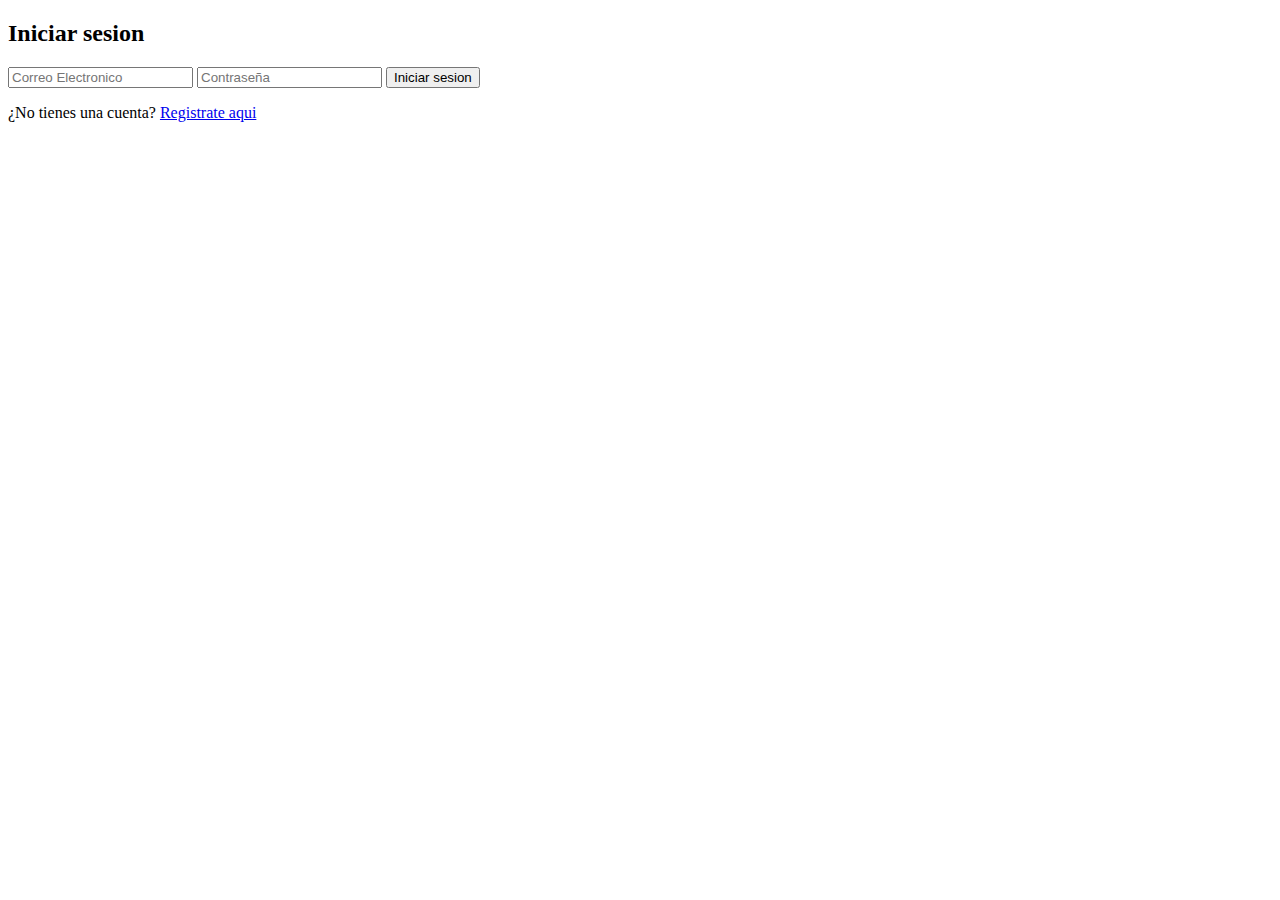
==== login.html @ 22e382c0 "Septima commit" ====
<!DOCTYPE html>
<html lang="es">
<head>
    <meta charset="UTF-8">
    <meta name="viewport" content="width=device-width, initial-scale=1.0">
    <title>Inicio de sesion</title>
    <link rel="stylesheet" href="login.css">
</head>
<body>
    <div class="login-container">
        <form id="loginForm">
            <h2>Iniciar sesion</h2>
            <input type="email" id="login-email" placeholder="Correo Electronico" required>
            <input type="Contraseña" id="login-contraseña" placeholder="Contraseña" required>
            <button type="submit">Iniciar sesion</button>
        </form>
           <p> ¿No tienes una cuenta? <a href="registro.html">Registrate aqui</a></p>
    </div>

    <script src="login.js"></script>   
</body>
</html>
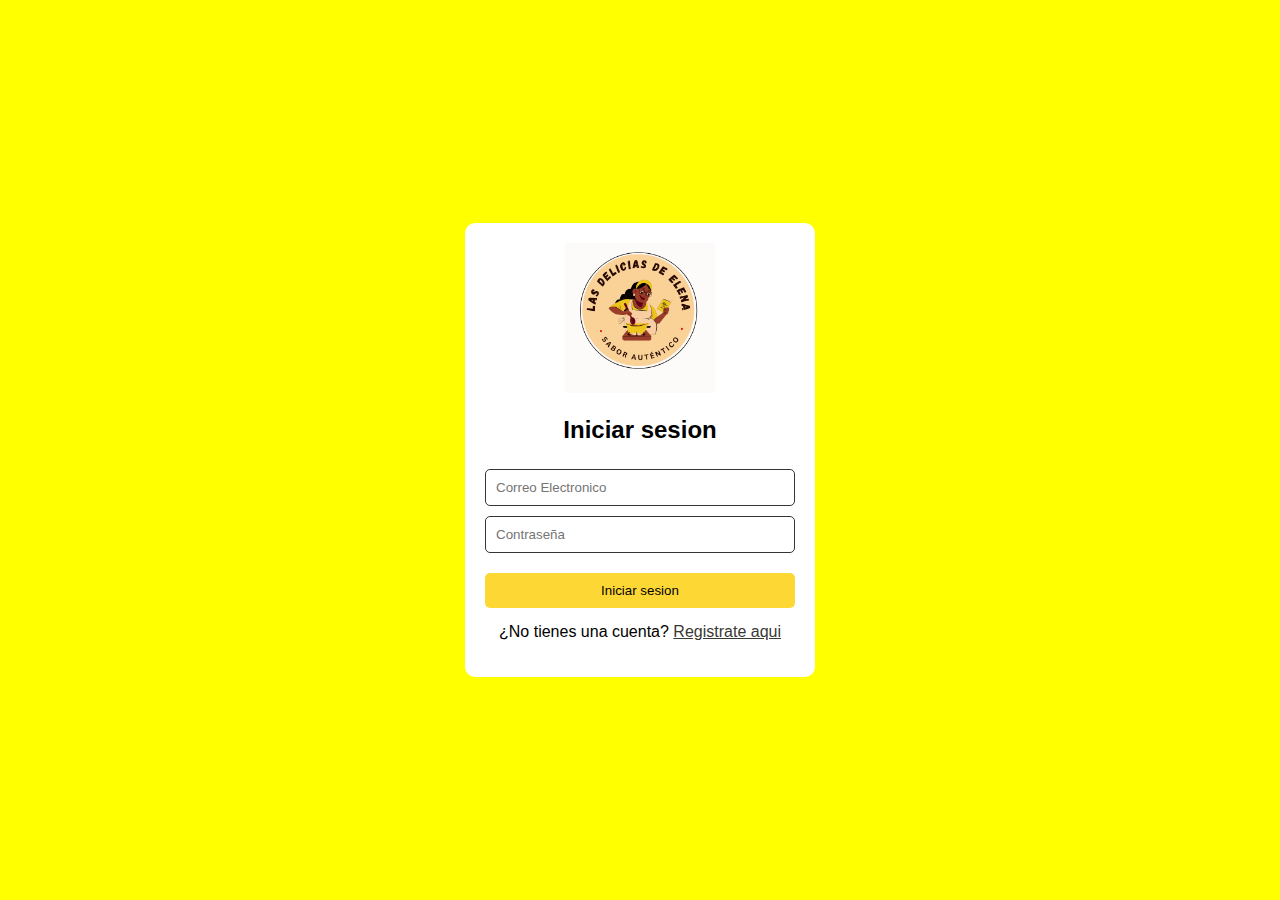
==== commit 12184351: "decimo repositorio" ====
--- a/login.html
+++ b/login.html
@@ -8,6 +8,8 @@
 </head>
 <body>
     <div class="login-container">
+        <img src="img/Circle Illustrative Burger Restaurant Free Logo.png" alt="Logo empresa" width="150px">
+        
         <form id="loginForm">
             <h2>Iniciar sesion</h2>
             <input type="email" id="login-email" placeholder="Correo Electronico" required>
--- a/login.css
+++ b/login.css
@@ -0,0 +1,65 @@
+* {
+    box-sizing: border-box;
+}
+
+body {
+    font-family:Arial,sans-serif;
+    background-color: yellow;
+    display: flex;
+    justify-content: center;
+    align-items: center;
+    height: 100vh;
+    margin: 0;
+}
+
+.login-container {
+    background-color:white;
+    border-radius: 10px;
+    width: 100%;
+    max-width: 350px;
+    padding: 20px;
+    text-align: center;
+}
+
+#loginForm {
+    display: flex;
+    flex-direction: column;
+    gap: 10px;
+}
+
+.login-container h2 {
+    color: black;
+    margin-bottom: 15px;
+}
+
+input[type = "email"], 
+input[type = "Contraseña"]{
+    width: 100%;
+    padding: 10px;
+    border: 1px solid #363434;
+    border-radius: 5px;
+}
+
+button {
+    width: 100%; 
+    padding: 10px; 
+    margin-top: 10px;
+    background-color: #fdd835; 
+    color: black; 
+    border: none;  
+    border-radius: 5px;  
+}
+
+button:hover {
+    background-color: #fbc02d;
+}
+
+.login-container p {
+font-size: 16px;
+color: black;
+margin-top: 15px;
+}
+
+.login-container a {
+    color: #3a3934;
+}